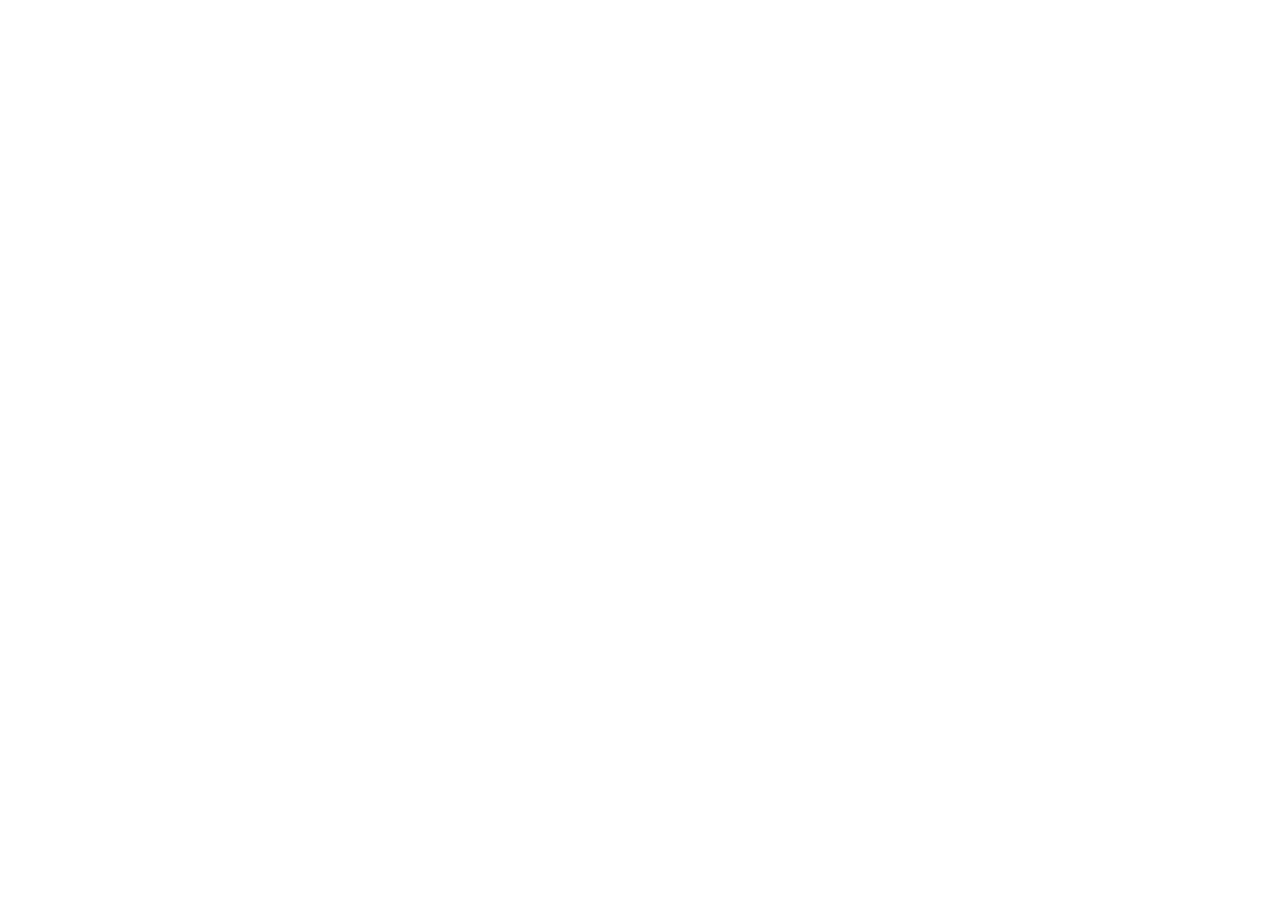
==== index.html @ e609af62 "Mensaje del commit" ====
<!DOCTYPE html>
<html lang="en">
<head>
    <meta charset="UTF-8">
    <meta name="viewport" content="width=device-width, initial-scale=1.0">
    <title>Document</title>
    <link rel="stylesheet" href="./css/reset.css">
    <link rel="stylesheet" href="./css/style.css">
</head>
<body>
    
</body>
</html>
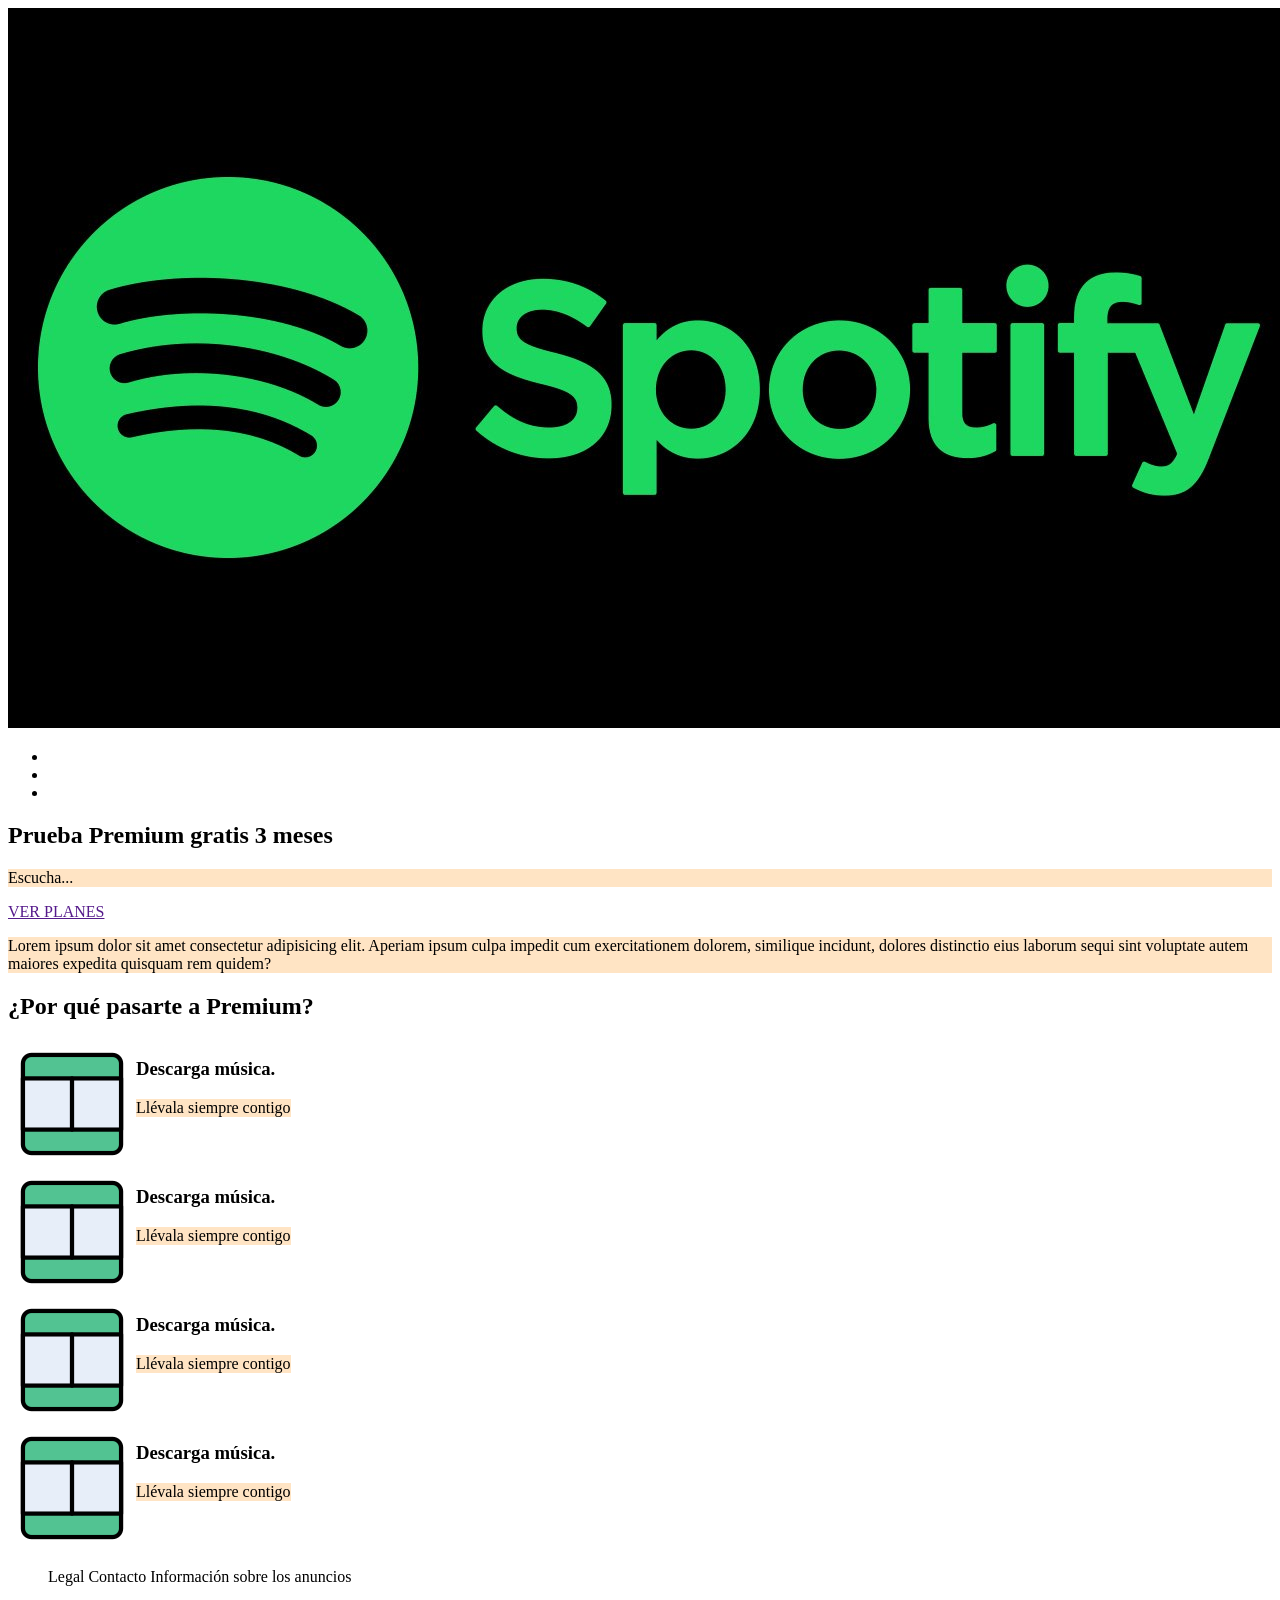
==== commit 9b8c2166: "creada estructura HTML" ====
--- a/index.html
+++ b/index.html
@@ -3,11 +3,79 @@
 <head>
     <meta charset="UTF-8">
     <meta name="viewport" content="width=device-width, initial-scale=1.0">
-    <title>Document</title>
+    <title>Home</title>
     <link rel="stylesheet" href="./css/reset.css">
     <link rel="stylesheet" href="./css/style.css">
 </head>
 <body>
-    
+
+    <header>
+        <img src="./img/Image20241120123516.png" alt="Logotipo Spotify">
+        <nav>
+            <ul>
+                <li></li>
+                <li></li>
+                <li></li>
+            </ul>
+        </nav>
+    </header>
+
+    <main>
+        <section>
+            <h1>Prueba Premium gratis 3 meses</h1>
+            <p>Escucha...</p>
+            <a href="">VER PLANES</a>
+            <p>Lorem ipsum dolor sit amet consectetur adipisicing elit. Aperiam ipsum culpa impedit cum exercitationem dolorem, similique incidunt, dolores distinctio eius laborum sequi sint voluptate autem maiores expedita quisquam rem quidem?</p>
+        </section>
+        <section>
+            <h2>¿Por qué pasarte a Premium?</h2>
+            <article class="articulo">
+                <img class="img" src="./img/13243327.png" alt="">
+                <div>
+                    <h3>Descarga música.</h3>
+                    <p>Llévala siempre contigo</p>
+                </div>
+            </article>
+            <article class="articulo">
+                <img class="img" src="./img/13243327.png" alt="">
+                <div>
+                    <h3>Descarga música.</h3>
+                    <p>Llévala siempre contigo</p>
+                </div>
+            </article>
+            <article class="articulo">
+                <img class="img" src="./img/13243327.png" alt="">
+                <div>
+                    <h3>Descarga música.</h3>
+                    <p>Llévala siempre contigo</p>
+                </div>
+            </article>
+            <article class="articulo">
+                <img class="img" src="./img/13243327.png" alt="">
+                <div>
+                    <h3>Descarga música.</h3>
+                    <p>Llévala siempre contigo</p>
+                </div>
+            </article>
+        </section>
+    </main>
+
+    <footer>
+<!--         <div class="div-footer">
+            <p>Legal</p>
+            <p>Contacto</p>
+            <p>Información sobre los anuncios</p>
+        </div>
+        <div class="div-footer">
+            <p>España</p>
+            <p>c Spotify</p>
+        </div> -->
+        <ul class="footer-list">
+            <li>Legal</li>
+            <li>Contacto</li>
+            <li>Información sobre los anuncios</li>
+        </ul>
+    </footer>
+
 </body>
 </html>
--- a/css/style.css
+++ b/css/style.css
@@ -0,0 +1,21 @@
+.articulo {
+    display: flex;
+}
+
+.img {
+
+}
+
+footer>div {
+    display: inline;
+    background-color: aquamarine;
+    width: 50px;
+}
+
+p {
+    background-color: bisque;
+}
+
+.footer-list li {
+    display: inline;
+}
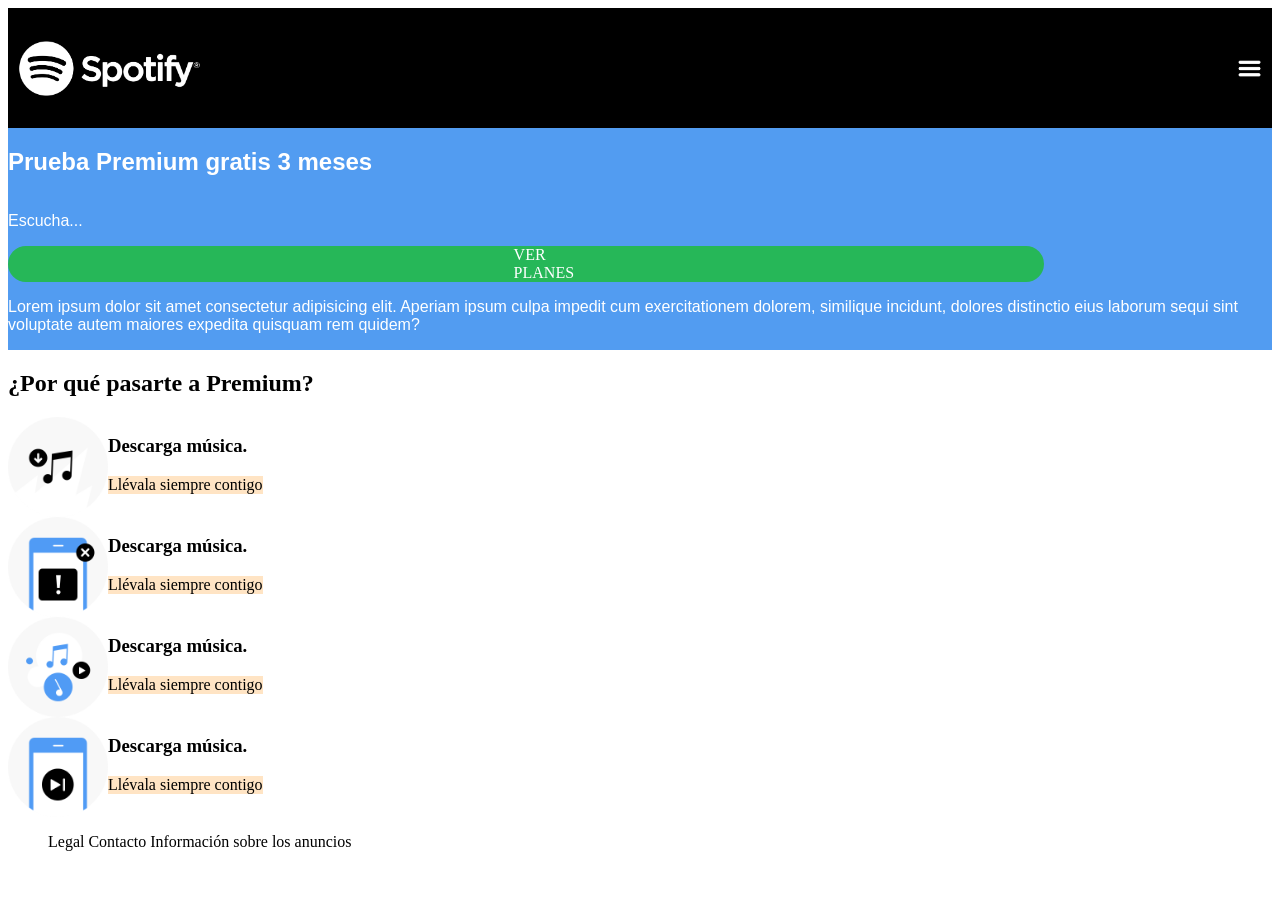
==== commit 6fbb0b13: "Mensaje del commit" ====
--- a/index.html
+++ b/index.html
@@ -10,48 +10,53 @@
 <body>
 
     <header>
-        <img src="./img/Image20241120123516.png" alt="Logotipo Spotify">
-        <nav>
-            <ul>
-                <li></li>
-                <li></li>
-                <li></li>
-            </ul>
+        <nav> 
+            <img src="./img/logo.png" alt="Logotipo Spotify" class="logo">
+
+       
+            <img src="./img/menu-icon (1).png" alt="hamburguesa" class="hamburguesa"> 
+                 
+                <!-- <ul>
+                    <li></li>
+                    <li></li>
+                    <li></li>
+                </ul> -->
         </nav>
+        
     </header>
 
     <main>
-        <section>
-            <h1>Prueba Premium gratis 3 meses</h1>
-            <p>Escucha...</p>
-            <a href="">VER PLANES</a>
-            <p>Lorem ipsum dolor sit amet consectetur adipisicing elit. Aperiam ipsum culpa impedit cum exercitationem dolorem, similique incidunt, dolores distinctio eius laborum sequi sint voluptate autem maiores expedita quisquam rem quidem?</p>
+        <section class="section1">
+            <h1 class="texto-premium">Prueba Premium gratis 3 meses</h1>
+            <p class="texto-premium">Escucha...</p>
+            <a href="" class="planes">VER PLANES</a>
+            <p class="texto-premium">Lorem ipsum dolor sit amet consectetur adipisicing elit. Aperiam ipsum culpa impedit cum exercitationem dolorem, similique incidunt, dolores distinctio eius laborum sequi sint voluptate autem maiores expedita quisquam rem quidem?</p>
         </section>
         <section>
             <h2>¿Por qué pasarte a Premium?</h2>
             <article class="articulo">
-                <img class="img" src="./img/13243327.png" alt="">
+                <img class="img" src="./img/benefit-1.png" alt="">
                 <div>
                     <h3>Descarga música.</h3>
                     <p>Llévala siempre contigo</p>
                 </div>
             </article>
             <article class="articulo">
-                <img class="img" src="./img/13243327.png" alt="">
+                <img class="img" src="./img/benefit-2.png" alt="">
                 <div>
                     <h3>Descarga música.</h3>
                     <p>Llévala siempre contigo</p>
                 </div>
             </article>
             <article class="articulo">
-                <img class="img" src="./img/13243327.png" alt="">
+                <img class="img" src="./img/benefit-3.png" alt="">
                 <div>
                     <h3>Descarga música.</h3>
                     <p>Llévala siempre contigo</p>
                 </div>
             </article>
             <article class="articulo">
-                <img class="img" src="./img/13243327.png" alt="">
+                <img class="img" src="./img/benefit-4.png" alt="">
                 <div>
                     <h3>Descarga música.</h3>
                     <p>Llévala siempre contigo</p>
--- a/css/style.css
+++ b/css/style.css
@@ -1,9 +1,52 @@
+nav {
+    display: flex;
+    justify-content: space-between;
+    background-color: black;
+    height: 100px;
+    flex-direction: row;
+    align-items: center;
+    padding: 10px
+}
+
+.logo {
+    height: 55%;
+    
+}
+
+.hamburguesa {
+    height: 25%;
+}
+
+.section1 {
+    font-size: white;
+    background-color:rgb(82 156 241);
+    display: flex;
+    flex-direction: column;
+    width: 100%;
+}
+.texto-premium {
+    color: white;
+    font-family: sans-serif;
+    background-color:rgb(82 156 241);
+}
+
+.planes {
+    align-items: center;
+    width: 2%;
+    background-color: rgb(38 183 88);
+    border-radius: 20px;
+    padding-left: 40%;
+    padding-right: 40%;
+    text-decoration: none;
+    color: white;
+}
+
 .articulo {
     display: flex;
 }
 
 .img {
-
+    width: 100px;
 }
 
 footer>div {
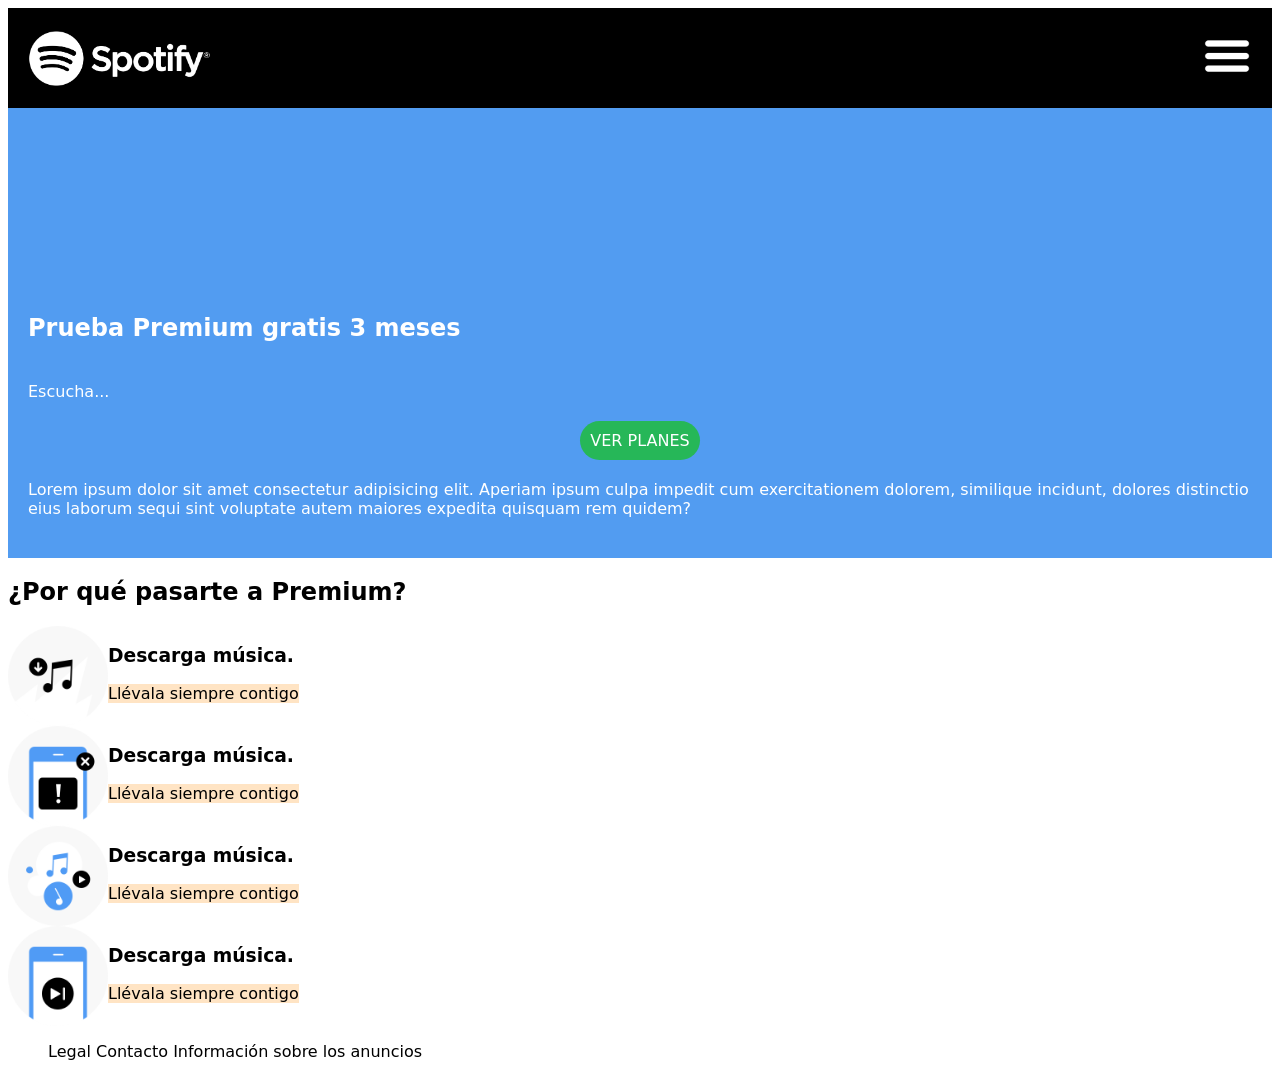
==== commit 8aeec38e: "header" ====
--- a/index.html
+++ b/index.html
@@ -10,17 +10,15 @@
 <body>
 
     <header>
-        <nav> 
-            <img src="./img/logo.png" alt="Logotipo Spotify" class="logo">
+        <img src="./img/logo.png" alt="Logotipo Spotify" class="logo">
 
-       
-            <img src="./img/menu-icon (1).png" alt="hamburguesa" class="hamburguesa"> 
-                 
-                <!-- <ul>
-                    <li></li>
-                    <li></li>
-                    <li></li>
-                </ul> -->
+        <nav>
+            <img src="./img/menu-icon (1).png" alt="hamburguesa" class="hamburguesa">
+            <ul class="menu">
+                <li></li>
+                <li></li>
+                <li></li>
+            </ul>
         </nav>
         
     </header>
@@ -29,7 +27,9 @@
         <section class="section1">
             <h1 class="texto-premium">Prueba Premium gratis 3 meses</h1>
             <p class="texto-premium">Escucha...</p>
-            <a href="" class="planes">VER PLANES</a>
+            <div class="cajaplanes">
+                <a href="" class="planes">VER PLANES</a>
+            </div>
             <p class="texto-premium">Lorem ipsum dolor sit amet consectetur adipisicing elit. Aperiam ipsum culpa impedit cum exercitationem dolorem, similique incidunt, dolores distinctio eius laborum sequi sint voluptate autem maiores expedita quisquam rem quidem?</p>
         </section>
         <section>
@@ -38,28 +38,28 @@
                 <img class="img" src="./img/benefit-1.png" alt="">
                 <div>
                     <h3>Descarga música.</h3>
-                    <p>Llévala siempre contigo</p>
+                    <p class="textofinal">Llévala siempre contigo</p>
                 </div>
             </article>
             <article class="articulo">
                 <img class="img" src="./img/benefit-2.png" alt="">
                 <div>
                     <h3>Descarga música.</h3>
-                    <p>Llévala siempre contigo</p>
+                    <p  class="textofinal">Llévala siempre contigo</p>
                 </div>
             </article>
             <article class="articulo">
                 <img class="img" src="./img/benefit-3.png" alt="">
                 <div>
                     <h3>Descarga música.</h3>
-                    <p>Llévala siempre contigo</p>
+                    <p class="textofinal">Llévala siempre contigo</p>
                 </div>
             </article>
             <article class="articulo">
                 <img class="img" src="./img/benefit-4.png" alt="">
                 <div>
                     <h3>Descarga música.</h3>
-                    <p>Llévala siempre contigo</p>
+                    <p class="textofinal">Llévala siempre contigo</p>
                 </div>
             </article>
         </section>
--- a/css/style.css
+++ b/css/style.css
@@ -1,21 +1,33 @@
-nav {
+* {
+    font-family: system-ui, -apple-system, BlinkMacSystemFont, 'Segoe UI', Roboto, Oxygen, Ubuntu, Cantarell, 'Open Sans', 'Helvetica Neue', sans-serif;
+}
+
+header {
+    position: sticky;
+    width: 100%;
     display: flex;
     justify-content: space-between;
     background-color: black;
     height: 100px;
     flex-direction: row;
     align-items: center;
-    padding: 10px
 }
 
 .logo {
     height: 55%;
-    
+    margin: 20px;
 }
 
 .hamburguesa {
-    height: 25%;
+    height: 50px;
+    margin: 20px;
 }
+
+.menu {
+    display: none;
+}
+
+
 
 .section1 {
     font-size: white;
@@ -23,20 +35,28 @@
     display: flex;
     flex-direction: column;
     width: 100%;
+    height: 50vh;
+    justify-content: flex-end;
+    box-sizing: border-box;
+    padding-bottom: 20px;
 }
+
 .texto-premium {
     color: white;
-    font-family: sans-serif;
-    background-color:rgb(82 156 241);
+    margin: 20px;
+}
+
+.cajaplanes {
+    display: flex;
+    justify-content: center;
 }
 
 .planes {
-    align-items: center;
-    width: 2%;
     background-color: rgb(38 183 88);
     border-radius: 20px;
-    padding-left: 40%;
-    padding-right: 40%;
+    padding: 10px;
+/*     padding-left: 40%;
+    padding-right: 40%; */
     text-decoration: none;
     color: white;
 }
@@ -55,10 +75,11 @@
     width: 50px;
 }
 
-p {
+.textofinal {
     background-color: bisque;
 }
 
 .footer-list li {
     display: inline;
-}+}
+
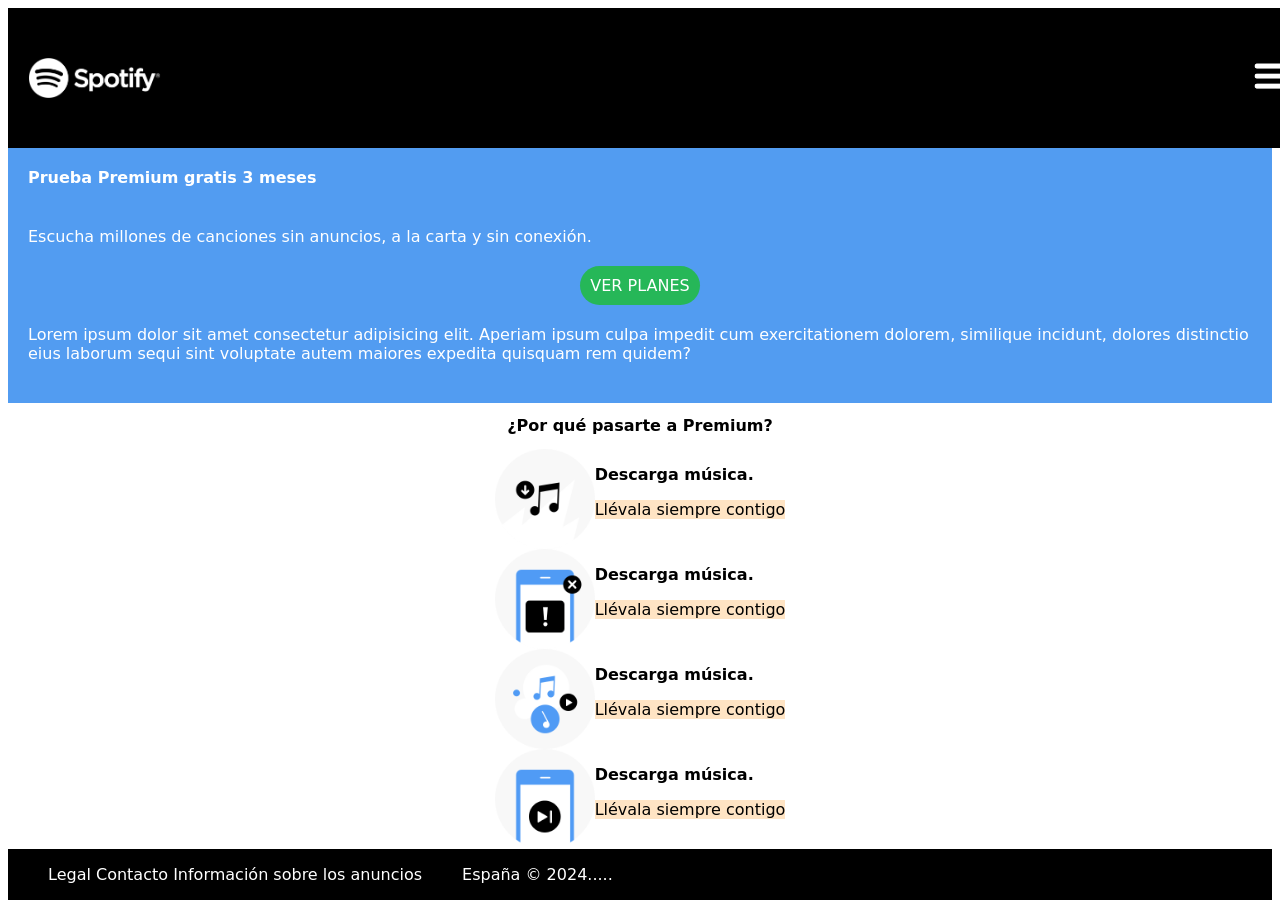
==== commit 33a51f95: "Mensaje del commit" ====
--- a/index.html
+++ b/index.html
@@ -26,14 +26,14 @@
     <main>
         <section class="section1">
             <h1 class="texto-premium">Prueba Premium gratis 3 meses</h1>
-            <p class="texto-premium">Escucha...</p>
+            <p class="texto-premium">Escucha millones de canciones sin anuncios, a la carta y sin conexión.</p>
             <div class="cajaplanes">
                 <a href="" class="planes">VER PLANES</a>
             </div>
             <p class="texto-premium">Lorem ipsum dolor sit amet consectetur adipisicing elit. Aperiam ipsum culpa impedit cum exercitationem dolorem, similique incidunt, dolores distinctio eius laborum sequi sint voluptate autem maiores expedita quisquam rem quidem?</p>
         </section>
-        <section>
-            <h2>¿Por qué pasarte a Premium?</h2>
+        <section class="section2">
+            <h2 class="premium">¿Por qué pasarte a Premium?</h2>
             <article class="articulo">
                 <img class="img" src="./img/benefit-1.png" alt="">
                 <div>
@@ -62,6 +62,7 @@
                     <p class="textofinal">Llévala siempre contigo</p>
                 </div>
             </article>
+
         </section>
     </main>
 
@@ -75,11 +76,20 @@
             <p>España</p>
             <p>c Spotify</p>
         </div> -->
-        <ul class="footer-list">
-            <li>Legal</li>
-            <li>Contacto</li>
-            <li>Información sobre los anuncios</li>
-        </ul>
+        <div>
+            <ul class="footer-list">
+                <li>Legal</li>
+                <li>Contacto</li>
+                <li>Información sobre los anuncios</li>
+            </ul>
+        </div>
+
+        <div>
+            <ul class="footer-list">
+                <li>España</li>
+                <li>© 2024.....</li>
+            </ul>
+        </div>
     </footer>
 
 </body>
--- a/css/style.css
+++ b/css/style.css
@@ -1,5 +1,7 @@
 * {
     font-family: system-ui, -apple-system, BlinkMacSystemFont, 'Segoe UI', Roboto, Oxygen, Ubuntu, Cantarell, 'Open Sans', 'Helvetica Neue', sans-serif;
+    font-size: 32.5%;
+    font-size: 1rem;
 }
 
 header {
@@ -11,16 +13,16 @@
     height: 100px;
     flex-direction: row;
     align-items: center;
+    padding: 20px;
 }
 
 .logo {
-    height: 55%;
-    margin: 20px;
+    height: 40%;
 }
 
 .hamburguesa {
-    height: 50px;
-    margin: 20px;
+    height: 40px;
+    
 }
 
 .menu {
@@ -35,10 +37,11 @@
     display: flex;
     flex-direction: column;
     width: 100%;
-    height: 50vh;
+    height: 50%;
     justify-content: flex-end;
     box-sizing: border-box;
     padding-bottom: 20px;
+    
 }
 
 .texto-premium {
@@ -61,19 +64,30 @@
     color: white;
 }
 
+.section2  {
+    display: flex;
+    flex-direction: column;
+    align-content: space-around;
+    align-items: center;
+}
+
+
+.premium {
+    width: 60%;
+    text-align: center;
+    
+}
+
 .articulo {
     display: flex;
+    width: 80%;
+    justify-content: center;
 }
 
 .img {
     width: 100px;
 }
 
-footer>div {
-    display: inline;
-    background-color: aquamarine;
-    width: 50px;
-}
 
 .textofinal {
     background-color: bisque;
@@ -83,3 +97,9 @@
     display: inline;
 }
 
+footer {
+    background-color: black;
+    color: white;
+    display: flex;
+    
+}
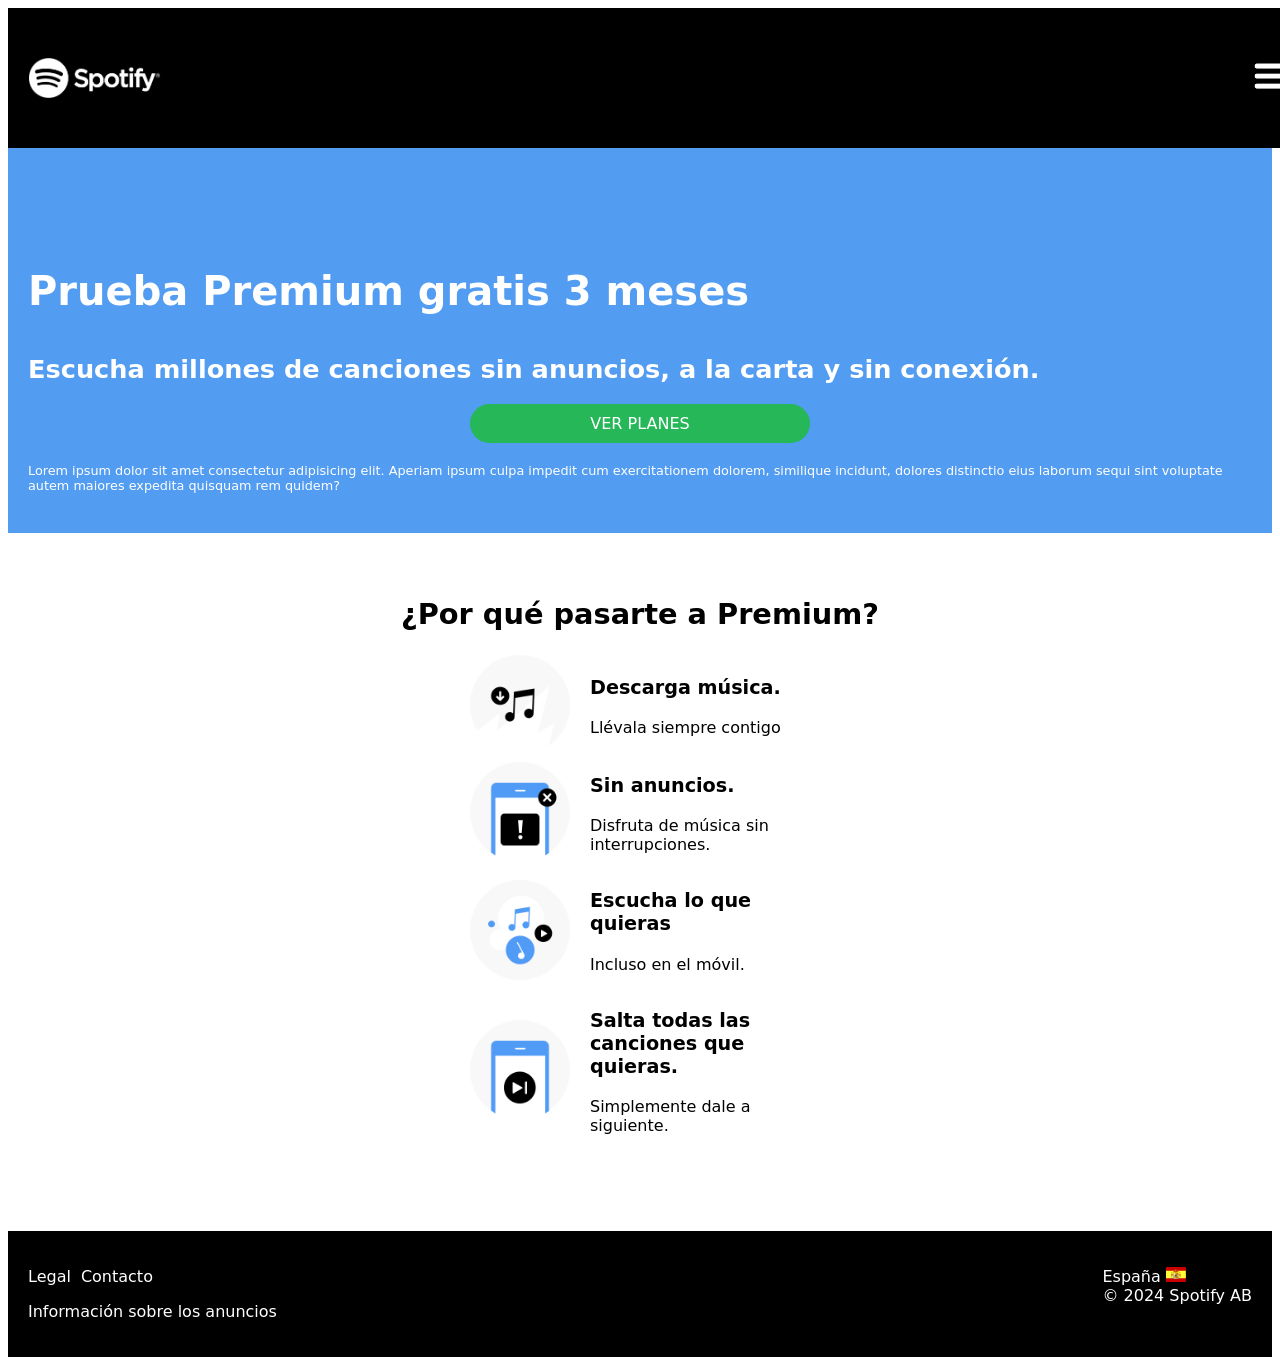
==== commit 60bba814: "diseño movil" ====
--- a/index.html
+++ b/index.html
@@ -25,41 +25,41 @@
 
     <main>
         <section class="section1">
-            <h1 class="texto-premium">Prueba Premium gratis 3 meses</h1>
-            <p class="texto-premium">Escucha millones de canciones sin anuncios, a la carta y sin conexión.</p>
+            <h1 class="titulo-premium">Prueba Premium gratis 3 meses</h1>
+            <p class="texto-premium1">Escucha millones de canciones sin anuncios, a la carta y sin conexión.</p>
             <div class="cajaplanes">
                 <a href="" class="planes">VER PLANES</a>
             </div>
-            <p class="texto-premium">Lorem ipsum dolor sit amet consectetur adipisicing elit. Aperiam ipsum culpa impedit cum exercitationem dolorem, similique incidunt, dolores distinctio eius laborum sequi sint voluptate autem maiores expedita quisquam rem quidem?</p>
+            <p class="texto-premium2">Lorem ipsum dolor sit amet consectetur adipisicing elit. Aperiam ipsum culpa impedit cum exercitationem dolorem, similique incidunt, dolores distinctio eius laborum sequi sint voluptate autem maiores expedita quisquam rem quidem?</p>
         </section>
         <section class="section2">
             <h2 class="premium">¿Por qué pasarte a Premium?</h2>
             <article class="articulo">
                 <img class="img" src="./img/benefit-1.png" alt="">
-                <div>
-                    <h3>Descarga música.</h3>
+                <div class="texto-article">
+                    <h3 class="h3">Descarga música.</h3>
                     <p class="textofinal">Llévala siempre contigo</p>
                 </div>
             </article>
             <article class="articulo">
                 <img class="img" src="./img/benefit-2.png" alt="">
-                <div>
-                    <h3>Descarga música.</h3>
-                    <p  class="textofinal">Llévala siempre contigo</p>
+                <div class="texto-article">
+                    <h3 class="h3">Sin anuncios.</h3>
+                    <p  class="textofinal">Disfruta de música sin interrupciones.</p>
                 </div>
             </article>
             <article class="articulo">
                 <img class="img" src="./img/benefit-3.png" alt="">
-                <div>
-                    <h3>Descarga música.</h3>
-                    <p class="textofinal">Llévala siempre contigo</p>
+                <div class="texto-article">
+                    <h3 class="h3">Escucha lo que quieras</h3>
+                    <p class="textofinal">Incluso en el móvil.</p>
                 </div>
             </article>
             <article class="articulo">
                 <img class="img" src="./img/benefit-4.png" alt="">
-                <div>
-                    <h3>Descarga música.</h3>
-                    <p class="textofinal">Llévala siempre contigo</p>
+                <div class="texto-article">
+                    <h3 class="h3">Salta todas las canciones que quieras.</h3>
+                    <p class="textofinal">Simplemente dale a siguiente.</p>
                 </div>
             </article>
 
@@ -76,18 +76,15 @@
             <p>España</p>
             <p>c Spotify</p>
         </div> -->
-        <div>
-            <ul class="footer-list">
-                <li>Legal</li>
-                <li>Contacto</li>
-                <li>Información sobre los anuncios</li>
-            </ul>
+        <div class="footer">
+            <p>Legal<span class="contacto">Contacto</span></p>
+            <p>Información sobre los anuncios</p>
         </div>
 
-        <div>
+        <div class="footer">
             <ul class="footer-list">
-                <li>España</li>
-                <li>© 2024.....</li>
+                <li>España <img src="./img/es.svg" alt="bandera España" class="es"></li>
+                <li>© 2024 Spotify AB</li>
             </ul>
         </div>
     </footer>
--- a/css/style.css
+++ b/css/style.css
@@ -41,12 +41,26 @@
     justify-content: flex-end;
     box-sizing: border-box;
     padding-bottom: 20px;
-    
+    padding-top: 100px;
 }
 
-.texto-premium {
+.titulo-premium {
     color: white;
     margin: 20px;
+    font-size: 2.5rem;
+}
+
+.texto-premium1 {
+    color: white;
+    margin: 20px;
+    font-size: 1.6rem;
+    font-weight: bold;
+}
+
+.texto-premium2 {
+    color: white;
+    margin: 20px;
+    font-size: 0.8rem;
 }
 
 .cajaplanes {
@@ -58,8 +72,8 @@
     background-color: rgb(38 183 88);
     border-radius: 20px;
     padding: 10px;
-/*     padding-left: 40%;
-    padding-right: 40%; */
+    padding-left: 120px;
+    padding-right: 120px; 
     text-decoration: none;
     color: white;
 }
@@ -69,37 +83,62 @@
     flex-direction: column;
     align-content: space-around;
     align-items: center;
+    margin-top: 40px;
+    margin-bottom: 80px;
 }
 
 
 .premium {
     width: 60%;
     text-align: center;
-    
+    font-size: 1.8rem;
 }
 
 .articulo {
     display: flex;
     width: 80%;
     justify-content: center;
+    align-items: center;
+}
+
+.texto-article {
+    width: 220px;
+    margin-left: 20px;
 }
 
 .img {
     width: 100px;
+    height: 100px;
 }
 
+.h3 {
+    font-size: 1.2rem;
+}
 
 .textofinal {
-    background-color: bisque;
+    
 }
 
 .footer-list li {
-    display: inline;
+    list-style: none;
 }
 
+.contacto {
+    padding: 10px
+}
 footer {
     background-color: black;
     color: white;
+    padding: 20px;
     display: flex;
-    
+    flex-direction: row;
+    justify-content: space-between;
+}
+
+.footer {
+    font-size: 0.5rem;
+}
+
+.es {
+    width: 20px;
 }
